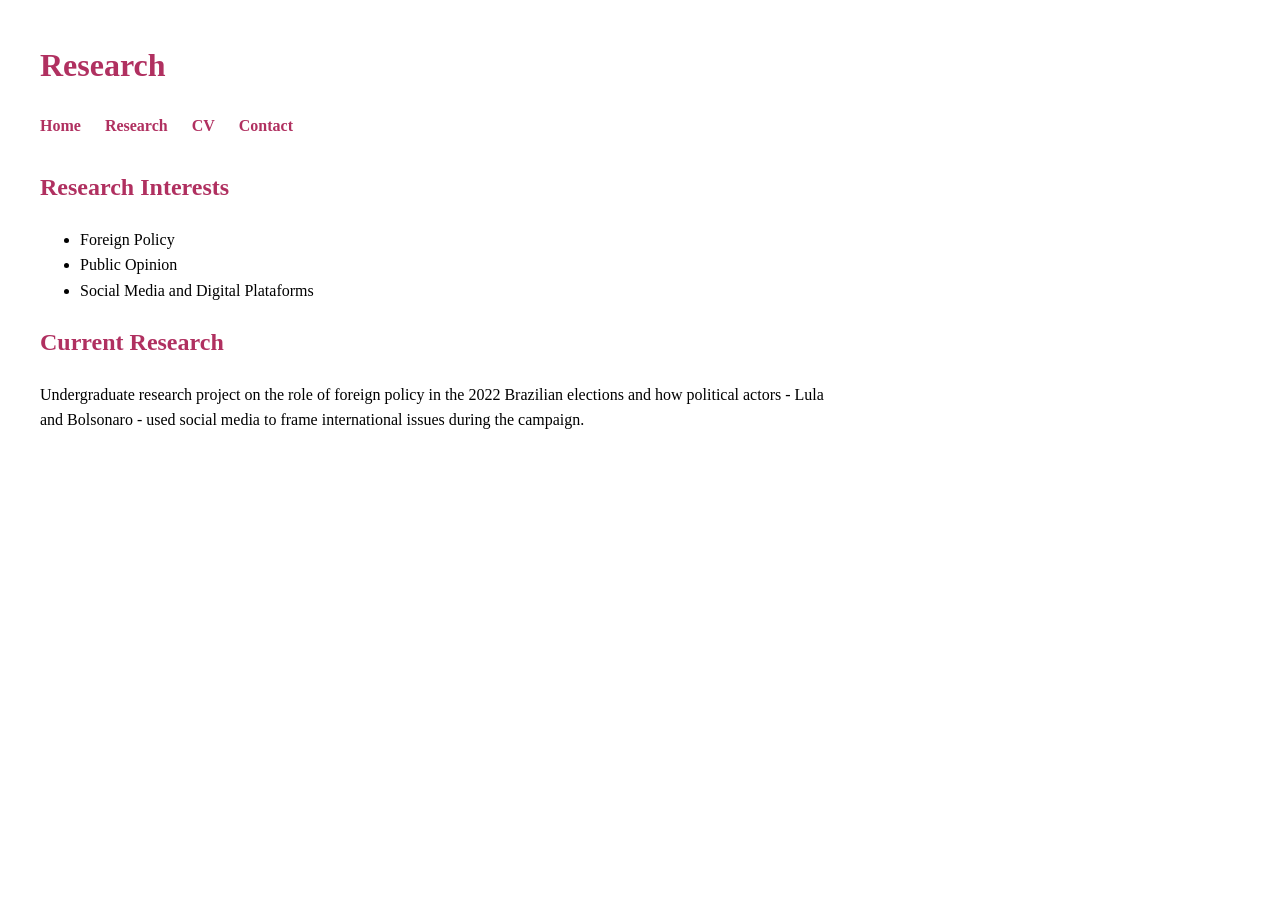
==== research.html @ f3d59fc4 "Create research.html" ====
<!DOCTYPE html>
<html>
<head>
<title>Research – Beatriz Pessoni</title>
<link rel="stylesheet" href="style.css">
</head>

<body>

<div class="container">

<h1>Research</h1>

<nav>
<a href="index.html">Home</a>
<a href="research.html">Research</a>
<a href="cv.html">CV</a>
<a href="contact.html">Contact</a>
</nav>

<h2>Research Interests</h2>

<ul>
<li>Foreign Policy</li>
<li>Public Opinion</li>
<li>Social Media and Digital Plataforms</li>
</ul>

<h2>Current Research</h2>

<p>
Undergraduate research project on the role of foreign policy in the 2022 Brazilian elections
and how political actors - Lula and Bolsonaro - used social media to frame international issues during the campaign.
</p>

</div>

</body>
</html>
---- style.css ----
body {
    font-family: "Times New Roman", Times, serif;
    color: black;
    margin: 40px;
    line-height: 1.6;
}

h1, h2, h3 {
    color: #b03060; /* dark pink */
}

nav {
    margin-bottom: 30px;
}

nav a {
    margin-right: 20px;
    text-decoration: none;
    color: #b03060;
    font-weight: bold;
}

nav a:hover {
    text-decoration: underline;
}

.container {
    max-width: 800px;
}
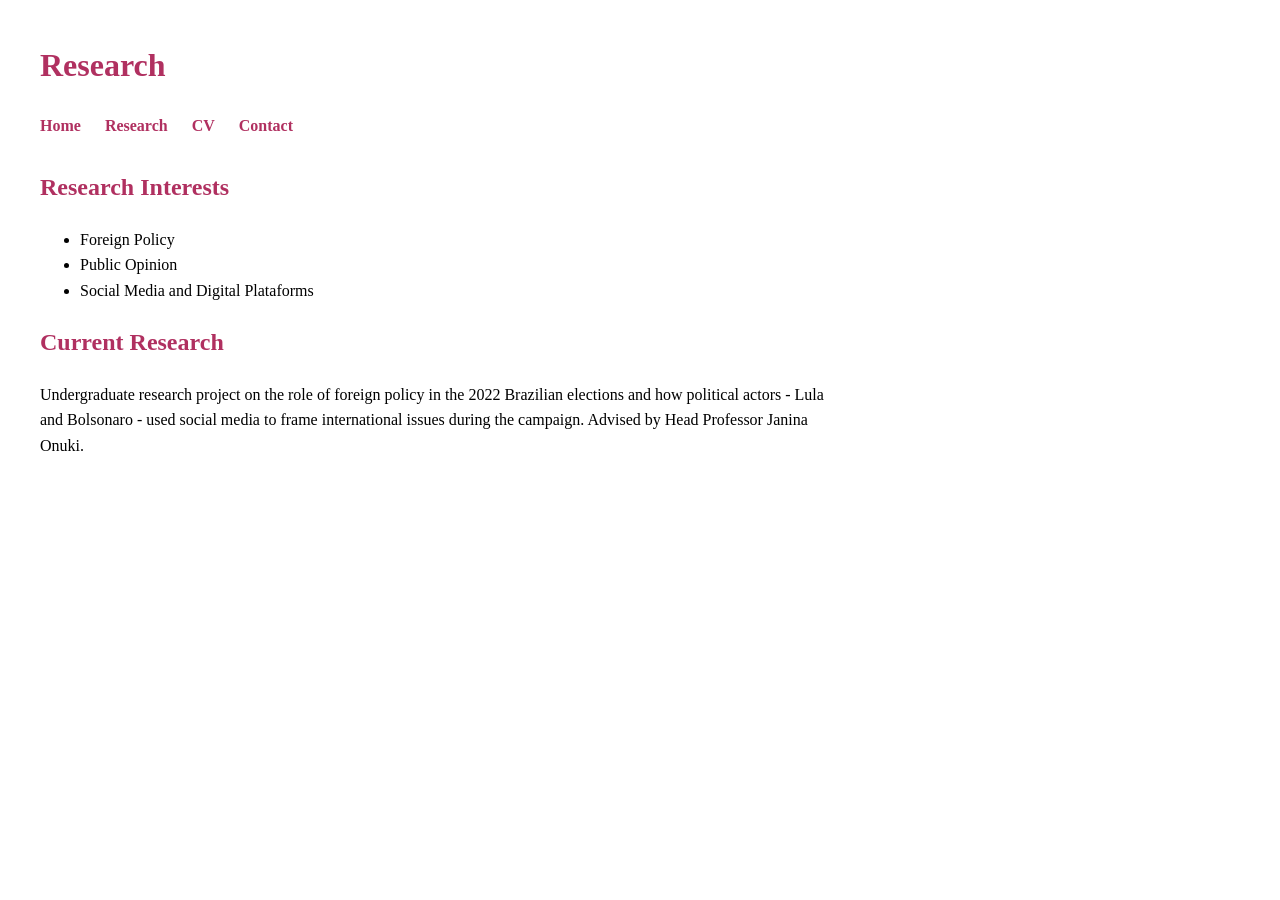
==== commit 30808649: "Update research.html" ====
--- a/research.html
+++ b/research.html
@@ -30,7 +30,7 @@
 
 <p>
 Undergraduate research project on the role of foreign policy in the 2022 Brazilian elections
-and how political actors - Lula and Bolsonaro - used social media to frame international issues during the campaign.
+and how political actors - Lula and Bolsonaro - used social media to frame international issues during the campaign. Advised by Head Professor Janina Onuki.
 </p>
 
 </div>
